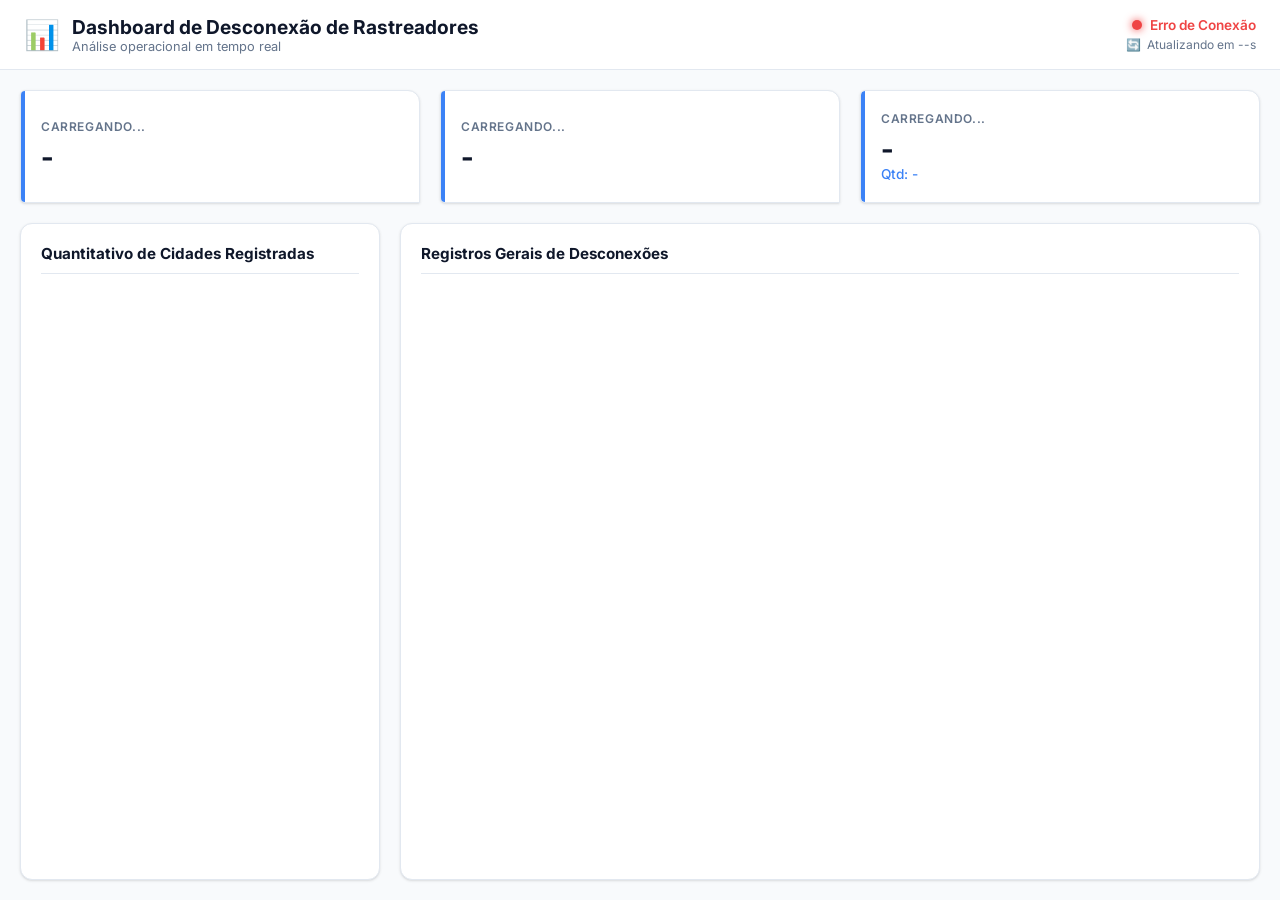
==== index.html @ 5cdcd41d "Finalizado." ====
<!DOCTYPE html>
<html lang="pt-BR">
<head>
    <meta charset="UTF-8">
    <meta name="viewport" content="width=device-width, initial-scale=1.0">
    <title>Dashboard Control Center</title>
    <link rel="preconnect" href="https://fonts.googleapis.com">
    <link rel="preconnect" href="https://fonts.gstatic.com" crossorigin>
    <link href="https://fonts.googleapis.com/css2?family=Inter:wght@400;500;600;700&display=swap" rel="stylesheet">
    <link rel="stylesheet" href="style.css">
</head>
<body>

    <div id="loader" class="loader-container">
        <div class="loader"></div>
        <p style="font-weight: 600; color: var(--texto-sec);">Sincronizando com a base de dados...</p>
    </div>

    <nav class="navbar">
        <div class="navbar-brand">
            <span class="logo-icon">📊</span>
            <div>
                <h1>Dashboard de Desconexão de Rastreadores</h1>
                <p>Análise operacional em tempo real</p>
            </div>
        </div>

        <div class="navbar-status">
            <div class="status-indicator">
                <span id="status-dot" class="dot offline"></span>
                <span id="status-text">Desconectado</span>
            </div>
            <div class="refresh-timer">
                <span class="timer-icon">🔄</span>
                <span id="timer-text">Atualizando em --s</span>
            </div>
        </div>
    </nav>

    <div class="container-principal">
        
        <header class="header-dashboard">
            <div class="card-kpi">
                <div class="kpi-info">
                    <div class="kpi-titulo" id="kpi1-titulo">Carregando...</div>
                    <div class="kpi-valor" id="kpi1-valor">-</div>
                </div>
            </div>

            <div class="card-kpi">
                <div class="kpi-info">
                    <div class="kpi-titulo" id="kpi2-titulo">Carregando...</div>
                    <div class="kpi-valor" id="kpi2-valor">-</div>
                </div>
            </div>

            <div class="card-kpi card-kpi-bandeira-bg">
                <div class="kpi-info">
                    <div class="kpi-titulo" id="kpi3-titulo">Carregando...</div>
                    <div class="kpi-valor" id="kpi3-cidade">-</div>
                    <div class="kpi-subtexto" id="kpi3-valor">Qtd: -</div>
                </div>
                <img id="kpi3-flag" class="kpi-bandeira-bg-img escondido" src="" alt="Bandeira">
            </div>
        </header>

        <div class="conteudo-grid">
            
            <aside class="painel-cidades">
                <h2 class="titulo-painel">Quantitativo de Cidades Registradas</h2>
                <div class="lista-cidades" id="lista-cidades-container">
                    </div>
            </aside>

            <main class="painel-tabela">
                <h2 class="titulo-painel">Registros Gerais de Desconexões</h2>
                <div class="container-tabela">
                    <table>
                        <thead>
                            <tr id="tabela-header">
                                </tr>
                        </thead>
                        <tbody id="tabela-body">
                            </tbody>
                    </table>
                </div>
            </main>

        </div>
    </div>

    <script src="script.js"></script>
</body>
</html>
---- style.css ----
:root {
    --bg-principal: #f8fafc;
    --bg-card: #ffffff;
    --texto-prai: #0f172a;
    --texto-sec: #64748b;
    --azul-accent: #3b82f6;
    --azul-escuro: #1e3a8a;
    --azul-claro: #eff6ff;
    --borda: #e2e8f0;
    --sombra: 0 1px 3px 0 rgba(0, 0, 0, 0.1), 0 1px 2px -1px rgba(0, 0, 0, 0.1);
    --radius: 12px;
}

* {
    margin: 0;
    padding: 0;
    box-sizing: border-box;
    font-family: 'Inter', sans-serif;
}

/* Força a tela a ficar fixa sem barra de rolagem geral */
body {
    background-color: var(--bg-principal);
    color: var(--texto-prai);
    height: 100vh;
    display: flex;
    flex-direction: column;
    overflow: hidden;
}

/* Navbar superior bonita */
.navbar {
    background-color: var(--bg-card);
    border-bottom: 1px solid var(--borda);
    padding: 14px 24px;
    height: 70px;
    display: flex;
    align-items: center;
}

.navbar-brand {
    display: flex;
    align-items: center;
    gap: 12px;
}

.logo-icon {
    font-size: 1.8rem;
}

.navbar h1 {
    font-size: 1.2rem;
    font-weight: 700;
    color: var(--texto-prai);
}

.navbar p {
    font-size: 0.8rem;
    color: var(--texto-sec);
}

/* Área útil do Dashboard */
.container-principal {
    flex: 1;
    padding: 20px;
    display: flex;
    flex-direction: column;
    gap: 20px;
    min-height: 0; /* Essencial para o scroll interno funcionar */
}

/* Header e Cards KPI */
.header-dashboard {
    display: grid;
    grid-template-columns: repeat(auto-fit, minmax(300px, 1fr));
    gap: 20px;
}

.card-kpi {
    background: var(--bg-card);
    border-top-left-radius: 5px;
    border-top-right-radius: 12px;
    border-bottom-left-radius: 5px;
    padding: 20px;
    box-shadow: var(--sombra);
    border: 1px solid var(--borda);
    display: flex;
    align-items: center;
    justify-content: space-between;
    position: relative;
}

.card-kpi::before {
    content: '';
    position: absolute;
    left: 0;
    top: 0;
    height: 100%;
    width: 4px;
    background-color: var(--azul-accent);
    border-radius: 4px 0 0 4px;
}

.kpi-info {
    flex: 1;
}

.kpi-titulo {
    font-size: 0.75rem;
    text-transform: uppercase;
    letter-spacing: 0.05em;
    color: var(--texto-sec);
    margin-bottom: 6px;
    font-weight: 600;
}

.kpi-valor {
    font-size: 1.75rem;
    font-weight: 700;
    color: var(--texto-prai);
}

.kpi-subtexto {
    font-size: 0.85rem;
    color: var(--azul-accent);
    font-weight: 500;
}

/* Container do Card 3 ajustado para receber o fundo */
.card-kpi-bandeira-bg {
    position: relative;
    overflow: hidden; /* Garante que a bandeira não saia das bordas arredondadas */
}

/* A mágica do efeito de esmaecimento (Fading/Watermark) */
.kpi-bandeira-bg-img {
    position: absolute;
    right: 0;
    top: 0;
    width: 60%; /* Ocupa pouco mais da metade do comprimento do card */
    height: 100%;
    object-fit: cover;
    pointer-events: none; /* Evita que o usuário clique ou selecione a imagem */
    opacity: 0.75; /* Deixa ela bem sutil para não sumir com o texto */
    
    /* Cria o degradê da direita (visível) para a esquerda (invisível/esmaecendo) */
    -webkit-mask-image: linear-gradient(to left, rgba(0,0,0,1) 30%, rgba(0,0,0,0) 100%);
    mask-image: linear-gradient(to left, rgba(0,0,0,1) 30%, rgba(0,0,0,0) 100%);
}

/* Grid Layout Principal (Ocupa o resto da tela) */
.conteudo-grid {
    flex: 1;
    display: grid;
    grid-template-columns: 360px 1fr;
    gap: 20px;
    min-height: 0; /* Essencial para conter os scrolls internos */
}

/* Painéis com Scroll Próprio */
.painel-cidades, .painel-tabela {
    background: var(--bg-card);
    border-radius: var(--radius);
    padding: 20px;
    box-shadow: var(--sombra);
    border: 1px solid var(--borda);
    display: flex;
    flex-direction: column;
    min-height: 0;
}

.titulo-painel {
    font-size: 0.95rem;
    font-weight: 700;
    color: var(--texto-prai);
    margin-bottom: 15px;
    padding-bottom: 10px;
    border-bottom: 1px solid var(--borda);
}

/* Containers de scroll individual */
.lista-cidades, .container-tabela {
    flex: 1;
    overflow-y: auto;
    min-height: 0;
}

/* Estilização da tabela com cabeçalho colado (sticky) */
.container-tabela {
    overflow-x: auto;
}

table {
    width: 100%;
    border-collapse: collapse;
    text-align: left;
    font-size: 0.85rem;
}

th {
    background-color: #f8fafc;
    color: var(--texto-sec);
    padding: 12px;
    font-weight: 600;
    text-transform: uppercase;
    font-size: 0.7rem;
    letter-spacing: 0.05em;
    border-bottom: 2px solid var(--borda);
    position: sticky;
    top: 0;
    z-index: 10;
}

td {
    padding: 12px;
    border-bottom: 1px solid var(--borda);
    color: var(--texto-prai);
}

tr:hover td {
    background-color: #f8fafc;
}

/* Cards da lista de cidades */
.card-cidade {
    display: flex;
    align-items: center;
    padding: 10px 12px;
    background: #f8fafc;
    border-radius: 8px;
    margin-bottom: 8px;
    border: 1px solid transparent;
}

.card-cidade:hover {
    border-color: var(--borda);
    background: #f1f5f9;
}

.cidade-img {
    width: 38px;
    height: 26px;
    object-fit: cover;
    border-radius: 4px;
    margin-right: 12px;
    border: 1px solid var(--borda);
}

.cidade-nome {
    flex: 1;
    font-size: 0.85rem;
    font-weight: 600;
}

.cidade-badge {
    background: var(--azul-claro);
    color: var(--azul-accent);
    padding: 2px 8px;
    border-radius: 12px;
    font-size: 0.8rem;
    font-weight: 700;
}

/* Utilitários */
.loader-container {
    position: fixed;
    top: 0;
    left: 0;
    width: 100%;
    height: 100%;
    background: #ffffff;
    display: flex;
    justify-content: center;
    align-items: center;
    z-index: 9999;
    flex-direction: column;
    gap: 12px;
}

.loader {
    border: 4px solid var(--borda);
    border-top: 4px solid var(--azul-accent);
    border-radius: 50%;
    width: 40px;
    height: 40px;
    animation: spin 0.8s linear infinite;
}

@keyframes spin {
    0% { transform: rotate(0deg); }
    100% { transform: rotate(360deg); }
}

.escondido { display: none !important; }

/* Custom Scrollbars */
::-webkit-scrollbar { width: 6px; height: 6px; }
::-webkit-scrollbar-track { background: transparent; }
::-webkit-scrollbar-thumb { background: #cbd5e1; border-radius: 4px; }
::-webkit-scrollbar-thumb:hover { background: #94a3b8; }

/* Alinhamento dos elementos na Navbar */
.navbar {
    display: flex;
    justify-content: space-between; /* Empurra os novos indicadores para o canto direito */
    align-items: center;
}

.navbar-status {
    display: flex;
    flex-direction: column;
    align-items: flex-end;
    gap: 4px;
}

.status-indicator {
    display: flex;
    align-items: center;
    gap: 8px;
    font-size: 0.85rem;
    font-weight: 600;
}

/* Esfera de Status */
.dot {
    width: 10px;
    height: 10px;
    border-radius: 50%;
    display: inline-block;
    transition: background-color 0.3s ease;
}

.dot.online {
    background-color: #10b981; /* Verde */
    box-shadow: 0 0 8px #10b981;
}

.dot.offline {
    background-color: #ef4444; /* Vermelho */
    box-shadow: 0 0 8px #ef4444;
}

/* Texto do Timer */
.refresh-timer {
    display: flex;
    align-items: center;
    gap: 6px;
    font-size: 0.75rem;
    color: var(--texto-sec);
}
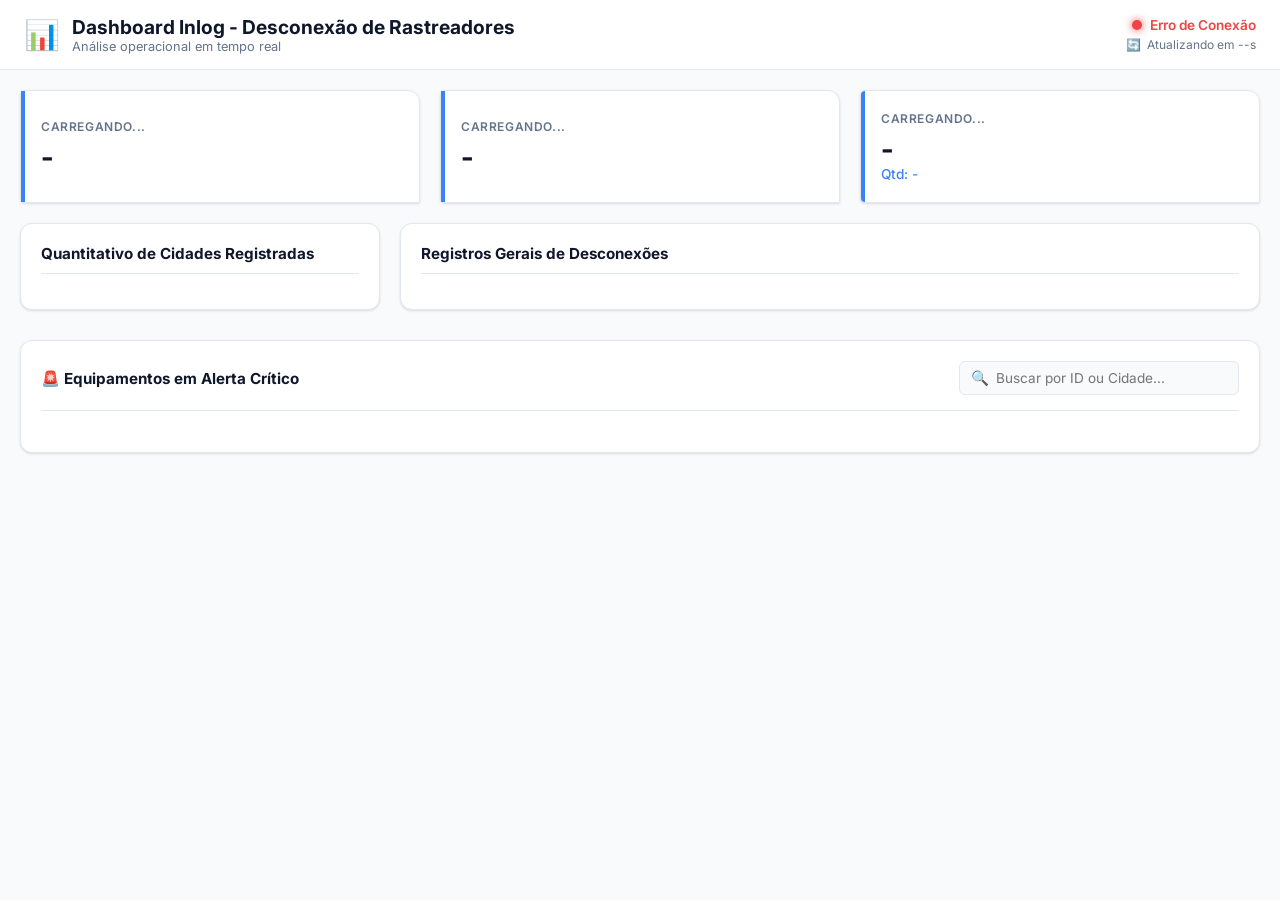
==== commit 0b701f67: "Atualizado!" ====
--- a/index.html
+++ b/index.html
@@ -3,12 +3,12 @@
 <head>
     <meta charset="UTF-8">
     <meta name="viewport" content="width=device-width, initial-scale=1.0">
-    <title>Dashboard Control Center</title>
+    <title>Dashboard Inlog</title>
     <link rel="preconnect" href="https://fonts.googleapis.com">
     <link rel="preconnect" href="https://fonts.gstatic.com" crossorigin>
     <link href="https://fonts.googleapis.com/css2?family=Inter:wght@400;500;600;700&display=swap" rel="stylesheet">
     <link rel="stylesheet" href="style.css">
-</head>
+    <link rel="icon" href="data:image/svg+xml,<svg xmlns=%22http://www.w3.org/2000/svg%22 viewBox=%220 0 100 100%22><text y=%22.9em%22 font-size=%2290%22>📊</text></svg>"></head>
 <body>
 
     <div id="loader" class="loader-container">
@@ -20,7 +20,7 @@
         <div class="navbar-brand">
             <span class="logo-icon">📊</span>
             <div>
-                <h1>Dashboard de Desconexão de Rastreadores</h1>
+                <h1>Dashboard Inlog - Desconexão de Rastreadores</h1>
                 <p>Análise operacional em tempo real</p>
             </div>
         </div>
@@ -87,8 +87,20 @@
             </main>
 
         </div>
-    </div>
 
-    <script src="script.js"></script>
+        <section class="secao-alertas-equipamentos">
+            <div class="alerta-header-pesquisa">
+                <h2 class="titulo-painel" style="margin-bottom: 0; padding-bottom: 0; border-bottom: none;">🚨 Equipamentos em Alerta Crítico</h2>
+                <div class="busca-container">
+                    <span class="busca-icon">🔍</span>
+                    <input type="text" id="input-busca-alertas" placeholder="Buscar por ID ou Cidade...">
+                </div>
+            </div>
+            
+            <div class="grid-alertas-cards" id="destaque-container">
+                </div>
+        </section>
+
+    </div> <script src="script.js"></script>
 </body>
 </html>
--- a/style.css
+++ b/style.css
@@ -4,7 +4,6 @@
     --texto-prai: #0f172a;
     --texto-sec: #64748b;
     --azul-accent: #3b82f6;
-    --azul-escuro: #1e3a8a;
     --azul-claro: #eff6ff;
     --borda: #e2e8f0;
     --sombra: 0 1px 3px 0 rgba(0, 0, 0, 0.1), 0 1px 2px -1px rgba(0, 0, 0, 0.1);
@@ -18,23 +17,24 @@
     font-family: 'Inter', sans-serif;
 }
 
-/* Força a tela a ficar fixa sem barra de rolagem geral */
+/* Permite rolagem na página inteira se faltar espaço na tela */
 body {
     background-color: var(--bg-principal);
     color: var(--texto-prai);
-    height: 100vh;
-    display: flex;
-    flex-direction: column;
-    overflow: hidden;
-}
-
-/* Navbar superior bonita */
+    min-height: 100vh;
+    display: flex;
+    flex-direction: column;
+    overflow-y: auto;
+}
+
+/* Navbar Superior */
 .navbar {
     background-color: var(--bg-card);
     border-bottom: 1px solid var(--borda);
     padding: 14px 24px;
     height: 70px;
     display: flex;
+    justify-content: space-between;
     align-items: center;
 }
 
@@ -44,32 +44,47 @@
     gap: 12px;
 }
 
-.logo-icon {
-    font-size: 1.8rem;
-}
-
-.navbar h1 {
-    font-size: 1.2rem;
-    font-weight: 700;
-    color: var(--texto-prai);
-}
-
-.navbar p {
-    font-size: 0.8rem;
-    color: var(--texto-sec);
-}
-
-/* Área útil do Dashboard */
+.logo-icon { font-size: 1.8rem; }
+.navbar h1 { font-size: 1.2rem; font-weight: 700; color: var(--texto-prai); }
+.navbar p { font-size: 0.8rem; color: var(--texto-sec); }
+
+.navbar-status {
+    display: flex;
+    flex-direction: column;
+    align-items: flex-end;
+    gap: 4px;
+}
+
+.status-indicator {
+    display: flex;
+    align-items: center;
+    gap: 8px;
+    font-size: 0.85rem;
+    font-weight: 600;
+}
+
+/* Bolinha de Conexão */
+.dot {
+    width: 10px;
+    height: 10px;
+    border-radius: 50%;
+    display: inline-block;
+    transition: background-color 0.3s ease;
+}
+.dot.online { background-color: #10b981; box-shadow: 0 0 8px #10b981; }
+.dot.offline { background-color: #ef4444; box-shadow: 0 0 8px #ef4444; }
+.refresh-timer { display: flex; align-items: center; gap: 6px; font-size: 0.75rem; color: var(--texto-sec); }
+
+/* Container de Conteúdo */
 .container-principal {
     flex: 1;
     padding: 20px;
     display: flex;
     flex-direction: column;
     gap: 20px;
-    min-height: 0; /* Essencial para o scroll interno funcionar */
-}
-
-/* Header e Cards KPI */
+}
+
+/* Cards KPI */
 .header-dashboard {
     display: grid;
     grid-template-columns: repeat(auto-fit, minmax(300px, 1fr));
@@ -98,66 +113,39 @@
     height: 100%;
     width: 4px;
     background-color: var(--azul-accent);
-    border-radius: 4px 0 0 4px;
-}
-
-.kpi-info {
-    flex: 1;
-}
-
-.kpi-titulo {
-    font-size: 0.75rem;
-    text-transform: uppercase;
-    letter-spacing: 0.05em;
-    color: var(--texto-sec);
-    margin-bottom: 6px;
-    font-weight: 600;
-}
-
-.kpi-valor {
-    font-size: 1.75rem;
-    font-weight: 700;
-    color: var(--texto-prai);
-}
-
-.kpi-subtexto {
-    font-size: 0.85rem;
-    color: var(--azul-accent);
-    font-weight: 500;
-}
-
-/* Container do Card 3 ajustado para receber o fundo */
-.card-kpi-bandeira-bg {
-    position: relative;
-    overflow: hidden; /* Garante que a bandeira não saia das bordas arredondadas */
-}
-
-/* A mágica do efeito de esmaecimento (Fading/Watermark) */
+}
+
+.kpi-info { flex: 1; }
+.kpi-titulo { font-size: 0.75rem; text-transform: uppercase; letter-spacing: 0.05em; color: var(--texto-sec); margin-bottom: 6px; font-weight: 600; }
+.kpi-valor { font-size: 1.75rem; font-weight: 700; color: var(--texto-prai); }
+.kpi-subtexto { font-size: 0.85rem; color: var(--azul-accent); font-weight: 500; }
+
+/* Efeito Esmaecido da Bandeira no KPI 3 */
+.card-kpi-bandeira-bg { position: relative; overflow: hidden; }
 .kpi-bandeira-bg-img {
     position: absolute;
     right: 0;
     top: 0;
-    width: 60%; /* Ocupa pouco mais da metade do comprimento do card */
+    width: 60%;
     height: 100%;
     object-fit: cover;
-    pointer-events: none; /* Evita que o usuário clique ou selecione a imagem */
-    opacity: 0.75; /* Deixa ela bem sutil para não sumir com o texto */
-    
-    /* Cria o degradê da direita (visível) para a esquerda (invisível/esmaecendo) */
+    pointer-events: none;
+    opacity: 0.75;
     -webkit-mask-image: linear-gradient(to left, rgba(0,0,0,1) 30%, rgba(0,0,0,0) 100%);
     mask-image: linear-gradient(to left, rgba(0,0,0,1) 30%, rgba(0,0,0,0) 100%);
 }
 
-/* Grid Layout Principal (Ocupa o resto da tela) */
+/* Grid Central */
 .conteudo-grid {
-    flex: 1;
     display: grid;
     grid-template-columns: 360px 1fr;
     gap: 20px;
-    min-height: 0; /* Essencial para conter os scrolls internos */
-}
-
-/* Painéis com Scroll Próprio */
+}
+
+@media (max-width: 1024px) {
+    .conteudo-grid { grid-template-columns: 1fr; }
+}
+
 .painel-cidades, .painel-tabela {
     background: var(--bg-card);
     border-radius: var(--radius);
@@ -166,7 +154,7 @@
     border: 1px solid var(--borda);
     display: flex;
     flex-direction: column;
-    min-height: 0;
+    max-height: 550px; /* Limita a altura máxima dos blocos médios */
 }
 
 .titulo-painel {
@@ -178,25 +166,13 @@
     border-bottom: 1px solid var(--borda);
 }
 
-/* Containers de scroll individual */
 .lista-cidades, .container-tabela {
     flex: 1;
     overflow-y: auto;
-    min-height: 0;
-}
-
-/* Estilização da tabela com cabeçalho colado (sticky) */
-.container-tabela {
-    overflow-x: auto;
-}
-
-table {
-    width: 100%;
-    border-collapse: collapse;
-    text-align: left;
-    font-size: 0.85rem;
-}
-
+}
+
+/* Tabelas e Cabeçalho Fixo (Sticky) */
+table { width: 100%; border-collapse: collapse; text-align: left; font-size: 0.85rem; }
 th {
     background-color: #f8fafc;
     color: var(--texto-sec);
@@ -210,86 +186,107 @@
     top: 0;
     z-index: 10;
 }
-
-td {
-    padding: 12px;
-    border-bottom: 1px solid var(--borda);
+td { padding: 12px; border-bottom: 1px solid var(--borda); color: var(--texto-prai); }
+tr:hover td { background-color: #f8fafc; }
+
+/* Lista de Cidades */
+.card-cidade { display: flex; align-items: center; padding: 10px 12px; background: #f8fafc; border-radius: 8px; margin-bottom: 8px; border: 1px solid transparent; }
+.card-cidade:hover { border-color: var(--borda); background: #f1f5f9; }
+.cidade-img { width: 38px; height: 26px; object-fit: cover; border-radius: 4px; margin-right: 12px; border: 1px solid var(--borda); }
+.cidade-nome { flex: 1; font-size: 0.85rem; font-weight: 600; }
+.cidade-badge { background: var(--azul-claro); color: var(--azul-accent); padding: 2px 8px; border-radius: 12px; font-size: 0.8rem; font-weight: 700; }
+
+/* Nova Seção de Alertas Gerais (Equipamentos) */
+.secao-alertas-equipamentos {
+    background: var(--bg-card);
+    border-radius: var(--radius);
+    padding: 20px;
+    box-shadow: var(--sombra);
+    border: 1px solid var(--borda);
+    display: flex;
+    flex-direction: column;
+    gap: 16px;
+    margin-top: 10px;
+}
+
+.grid-alertas-cards {
+    display: grid;
+    grid-template-columns: repeat(auto-fill, minmax(300px, 1fr));
+    gap: 16px;
+}
+
+/* O Card Individual de cada Rastreador da tabela J6:L91 */
+.card-alerta-individual {
+    background: var(--bg-principal);
+    border: 1px solid var(--borda);
+    border-radius: 8px;
+    padding: 18px;
+    position: relative;
+    overflow: hidden;
+    display: flex;
+    align-items: center;
+    min-height: 115px;
+    transition: transform 0.2s ease, border-color 0.2s ease;
+}
+
+.card-alerta-individual:hover {
+    transform: translateY(-2px);
+    border-color: #cbd5e1;
+}
+
+.alerta-conteudo {
+    position: relative;
+    z-index: 2;
+    display: flex;
+    flex-direction: column;
+    gap: 3px;
+}
+
+.alerta-tag {
+    font-size: 0.65rem;
+    font-weight: 700;
+    text-transform: uppercase;
+    letter-spacing: 0.05em;
+    color: #ef4444;
+    background: #fef2f2;
+    padding: 2px 6px;
+    border-radius: 4px;
+    width: fit-content;
+    margin-bottom: 2px;
+}
+
+.alerta-id {
+    font-size: 1.4rem;
+    font-weight: 800;
     color: var(--texto-prai);
-}
-
-tr:hover td {
-    background-color: #f8fafc;
-}
-
-/* Cards da lista de cidades */
-.card-cidade {
-    display: flex;
-    align-items: center;
-    padding: 10px 12px;
-    background: #f8fafc;
-    border-radius: 8px;
-    margin-bottom: 8px;
-    border: 1px solid transparent;
-}
-
-.card-cidade:hover {
-    border-color: var(--borda);
-    background: #f1f5f9;
-}
-
-.cidade-img {
-    width: 38px;
-    height: 26px;
+    letter-spacing: -0.02em;
+    line-height: 1.2;
+}
+
+.alerta-detalhes { display: flex; gap: 16px; margin-top: 4px; }
+.alerta-col { display: flex; flex-direction: column; }
+.alerta-col.divisor { border-left: 1px solid #cbd5e1; padding-left: 16px; }
+.alerta-label { font-size: 0.7rem; color: var(--texto-sec); font-weight: 500; }
+.alerta-valor { font-size: 0.9rem; font-weight: 700; color: var(--texto-prai); }
+
+/* Decoração da bandeira esmaecendo no comprimento de CADA card */
+.alerta-bandeira-bg {
+    position: absolute;
+    right: 0;
+    top: 0;
+    width: 55%;
+    height: 100%;
     object-fit: cover;
-    border-radius: 4px;
-    margin-right: 12px;
-    border: 1px solid var(--borda);
-}
-
-.cidade-nome {
-    flex: 1;
-    font-size: 0.85rem;
-    font-weight: 600;
-}
-
-.cidade-badge {
-    background: var(--azul-claro);
-    color: var(--azul-accent);
-    padding: 2px 8px;
-    border-radius: 12px;
-    font-size: 0.8rem;
-    font-weight: 700;
-}
-
-/* Utilitários */
-.loader-container {
-    position: fixed;
-    top: 0;
-    left: 0;
-    width: 100%;
-    height: 100%;
-    background: #ffffff;
-    display: flex;
-    justify-content: center;
-    align-items: center;
-    z-index: 9999;
-    flex-direction: column;
-    gap: 12px;
-}
-
-.loader {
-    border: 4px solid var(--borda);
-    border-top: 4px solid var(--azul-accent);
-    border-radius: 50%;
-    width: 40px;
-    height: 40px;
-    animation: spin 0.8s linear infinite;
-}
-
-@keyframes spin {
-    0% { transform: rotate(0deg); }
-    100% { transform: rotate(360deg); }
-}
+    pointer-events: none;
+    opacity: 0.75;
+    -webkit-mask-image: linear-gradient(to left, rgba(0,0,0,1) 15%, rgba(0,0,0,0) 100%);
+    mask-image: linear-gradient(to left, rgba(0,0,0,1) 15%, rgba(0,0,0,0) 100%);
+}
+
+/* Loader */
+.loader-container { position: fixed; top: 0; left: 0; width: 100%; height: 100%; background: #ffffff; display: flex; justify-content: center; align-items: center; z-index: 9999; flex-direction: column; gap: 12px; }
+.loader { border: 4px solid var(--borda); border-top: 4px solid var(--azul-accent); border-radius: 50%; width: 40px; height: 40px; animation: spin 0.8s linear infinite; }
+@keyframes spin { 0% { transform: rotate(0deg); } 100% { transform: rotate(360deg); } }
 
 .escondido { display: none !important; }
 
@@ -299,52 +296,54 @@
 ::-webkit-scrollbar-thumb { background: #cbd5e1; border-radius: 4px; }
 ::-webkit-scrollbar-thumb:hover { background: #94a3b8; }
 
-/* Alinhamento dos elementos na Navbar */
-.navbar {
-    display: flex;
-    justify-content: space-between; /* Empurra os novos indicadores para o canto direito */
-    align-items: center;
-}
-
-.navbar-status {
-    display: flex;
-    flex-direction: column;
-    align-items: flex-end;
-    gap: 4px;
-}
-
-.status-indicator {
-    display: flex;
-    align-items: center;
-    gap: 8px;
+/* Alinhamento do cabeçalho da seção de busca */
+.alerta-header-pesquisa {
+    display: flex;
+    justify-content: space-between;
+    align-items: center;
+    flex-wrap: wrap;
+    gap: 12px;
+    padding-bottom: 15px;
+    border-bottom: 1px solid var(--borda);
+    margin-bottom: 5px;
+}
+
+/* Container do Input */
+.busca-container {
+    position: relative;
+    display: flex;
+    align-items: center;
+    width: 280px;
+}
+
+.busca-icon {
+    position: absolute;
+    left: 12px;
+    font-size: 0.9rem;
+    color: var(--texto-sec);
+    pointer-events: none;
+}
+
+/* Estilo do Campo de Digitação */
+.busca-container input {
+    width: 100%;
+    padding: 8px 12px 8px 36px;
     font-size: 0.85rem;
-    font-weight: 600;
-}
-
-/* Esfera de Status */
-.dot {
-    width: 10px;
-    height: 10px;
-    border-radius: 50%;
-    display: inline-block;
-    transition: background-color 0.3s ease;
-}
-
-.dot.online {
-    background-color: #10b981; /* Verde */
-    box-shadow: 0 0 8px #10b981;
-}
-
-.dot.offline {
-    background-color: #ef4444; /* Vermelho */
-    box-shadow: 0 0 8px #ef4444;
-}
-
-/* Texto do Timer */
-.refresh-timer {
-    display: flex;
-    align-items: center;
-    gap: 6px;
-    font-size: 0.75rem;
-    color: var(--texto-sec);
+    border-radius: 6px;
+    border: 1px solid var(--borda);
+    background-color: var(--bg-principal);
+    color: var(--texto-prai);
+    outline: none;
+    transition: all 0.2s ease;
+}
+
+.busca-container input:focus {
+    border-color: var(--azul-accent);
+    background-color: #ffffff;
+    box-shadow: 0 0 0 3px rgba(59, 130, 246, 0.15);
+}
+
+@media (max-width: 640px) {
+    .alerta-header-pesquisa { flex-direction: column; align-items: flex-start; }
+    .busca-container { width: 100%; }
 }
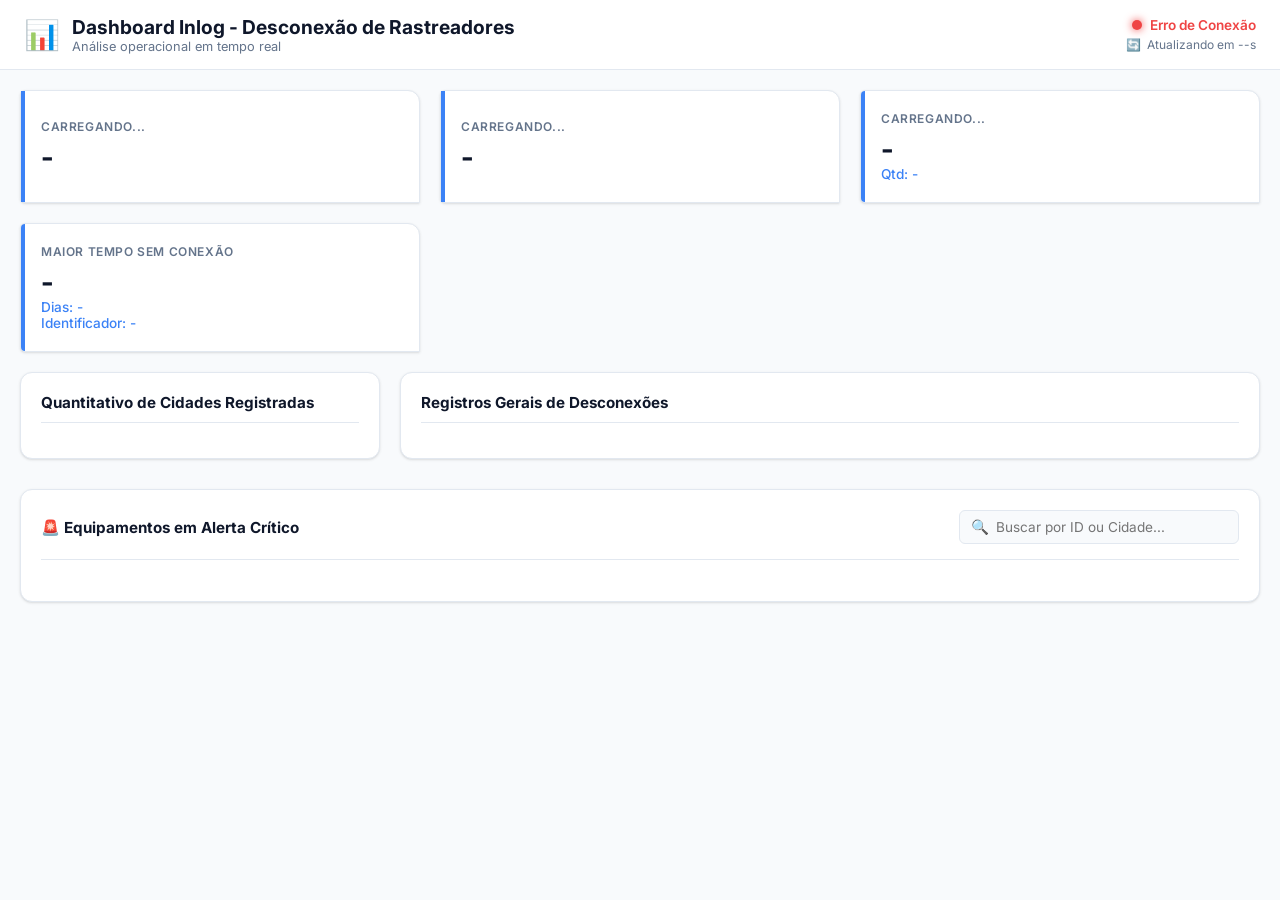
==== commit 68d19455: "Atualizado!" ====
--- a/index.html
+++ b/index.html
@@ -62,6 +62,16 @@
                 </div>
                 <img id="kpi3-flag" class="kpi-bandeira-bg-img escondido" src="" alt="Bandeira">
             </div>
+
+            <div class="card-kpi card-kpi-bandeira-bg">
+                <div class="kpi-info">
+                    <div class="kpi-titulo" id="kpi4-titulo">Maior Tempo Sem Conexão</div>
+                    <div class="kpi-valor" id="kpi4-cidade">-</div>
+                    <div class="kpi-subtexto" id="kpi4-valor">Dias: -</div>
+                    <div class="kpi-subtexto" id="kpi4-identificador">Identificador: -</div>
+                </div>
+                <img id="kpi4-flag" class="kpi-bandeira-bg-img escondido" src="" alt="Bandeira">
+            </div>
         </header>
 
         <div class="conteudo-grid">
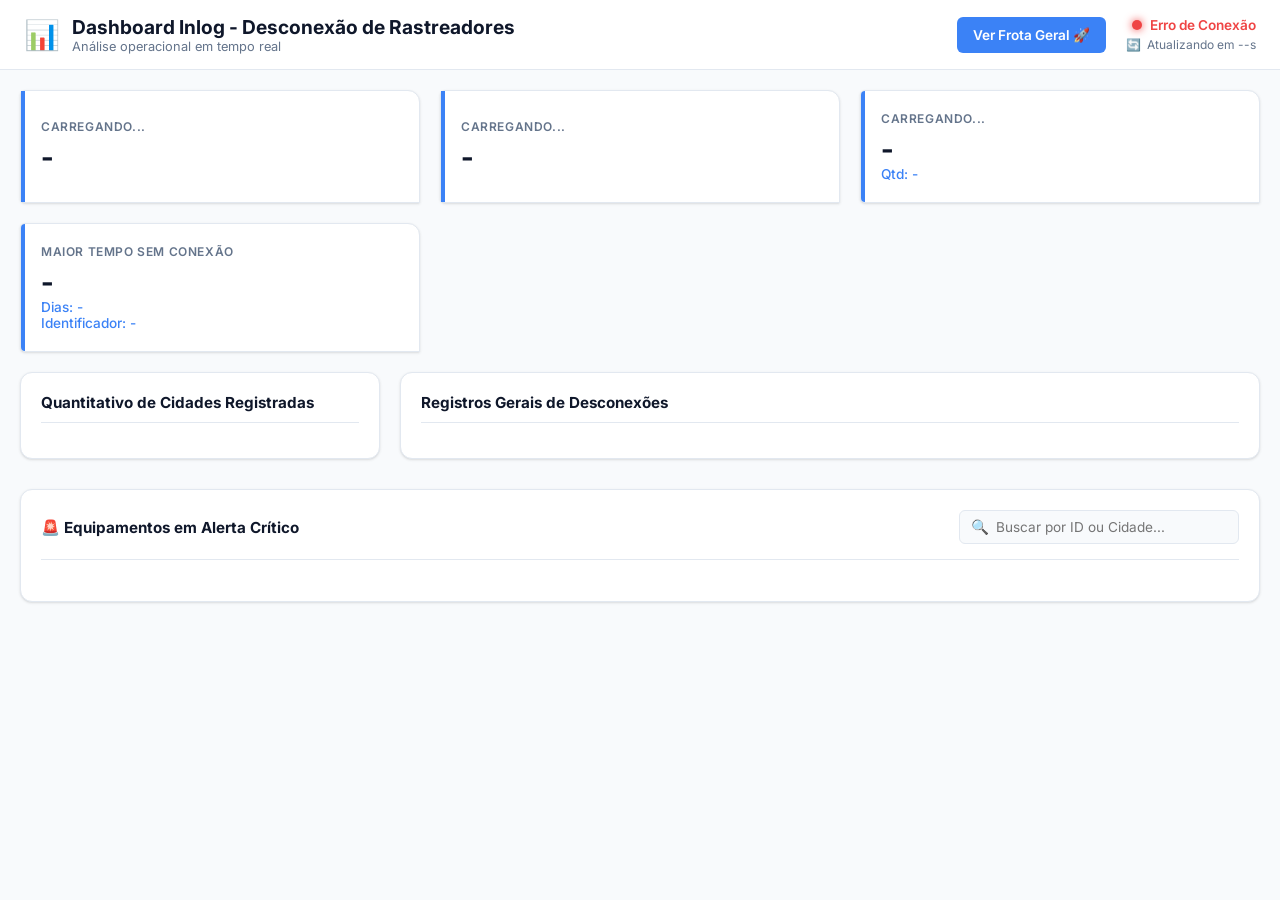
==== commit af1ab28d: "4.0 | Nova Aba - Frota Geral" ====
--- a/index.html
+++ b/index.html
@@ -1,5 +1,6 @@
 <!DOCTYPE html>
 <html lang="pt-BR">
+
 <head>
     <meta charset="UTF-8">
     <meta name="viewport" content="width=device-width, initial-scale=1.0">
@@ -8,7 +9,10 @@
     <link rel="preconnect" href="https://fonts.gstatic.com" crossorigin>
     <link href="https://fonts.googleapis.com/css2?family=Inter:wght@400;500;600;700&display=swap" rel="stylesheet">
     <link rel="stylesheet" href="style.css">
-    <link rel="icon" href="data:image/svg+xml,<svg xmlns=%22http://www.w3.org/2000/svg%22 viewBox=%220 0 100 100%22><text y=%22.9em%22 font-size=%2290%22>📊</text></svg>"></head>
+    <link rel="icon"
+        href="data:image/svg+xml,<svg xmlns=%22http://www.w3.org/2000/svg%22 viewBox=%220 0 100 100%22><text y=%22.9em%22 font-size=%2290%22>📊</text></svg>">
+</head>
+
 <body>
 
     <div id="loader" class="loader-container">
@@ -25,6 +29,10 @@
             </div>
         </div>
 
+        <div class="navbar-actions" style="margin-left: auto; margin-right: 20px;">
+            <a href="frota-geral.html" class="btn-navegacao azul">Ver Frota Geral 🚀</a>
+        </div>
+
         <div class="navbar-status">
             <div class="status-indicator">
                 <span id="status-dot" class="dot offline"></span>
@@ -38,7 +46,7 @@
     </nav>
 
     <div class="container-principal">
-        
+
         <header class="header-dashboard">
             <div class="card-kpi">
                 <div class="kpi-info">
@@ -75,11 +83,11 @@
         </header>
 
         <div class="conteudo-grid">
-            
+
             <aside class="painel-cidades">
                 <h2 class="titulo-painel">Quantitativo de Cidades Registradas</h2>
                 <div class="lista-cidades" id="lista-cidades-container">
-                    </div>
+                </div>
             </aside>
 
             <main class="painel-tabela">
@@ -88,10 +96,10 @@
                     <table>
                         <thead>
                             <tr id="tabela-header">
-                                </tr>
+                            </tr>
                         </thead>
                         <tbody id="tabela-body">
-                            </tbody>
+                        </tbody>
                     </table>
                 </div>
             </main>
@@ -100,17 +108,20 @@
 
         <section class="secao-alertas-equipamentos">
             <div class="alerta-header-pesquisa">
-                <h2 class="titulo-painel" style="margin-bottom: 0; padding-bottom: 0; border-bottom: none;">🚨 Equipamentos em Alerta Crítico</h2>
+                <h2 class="titulo-painel" style="margin-bottom: 0; padding-bottom: 0; border-bottom: none;">🚨
+                    Equipamentos em Alerta Crítico</h2>
                 <div class="busca-container">
                     <span class="busca-icon">🔍</span>
                     <input type="text" id="input-busca-alertas" placeholder="Buscar por ID ou Cidade...">
                 </div>
             </div>
-            
+
             <div class="grid-alertas-cards" id="destaque-container">
-                </div>
+            </div>
         </section>
 
-    </div> <script src="script.js"></script>
+    </div>
+    <script src="script.js"></script>
 </body>
+
 </html>
--- a/style.css
+++ b/style.css
@@ -346,4 +346,26 @@
 @media (max-width: 640px) {
     .alerta-header-pesquisa { flex-direction: column; align-items: flex-start; }
     .busca-container { width: 100%; }
-}+}
+
+/* Botões de Navegação entre Páginas */
+.btn-navegacao {
+    display: inline-flex;
+    align-items: center;
+    gap: 8px;
+    padding: 10px 16px;
+    background-color: var(--azul-accent);
+    color: #ffffff;
+    text-decoration: none;
+    font-size: 0.85rem;
+    font-weight: 600;
+    border-radius: 6px;
+    transition: all 0.2s ease;
+    border: none;
+    cursor: pointer;
+}
+.btn-navegacao:hover {
+    opacity: 0.9;
+    transform: translateY(-1px);
+}
+.btn-navegacao.cinza { background-color: #64748b; }
